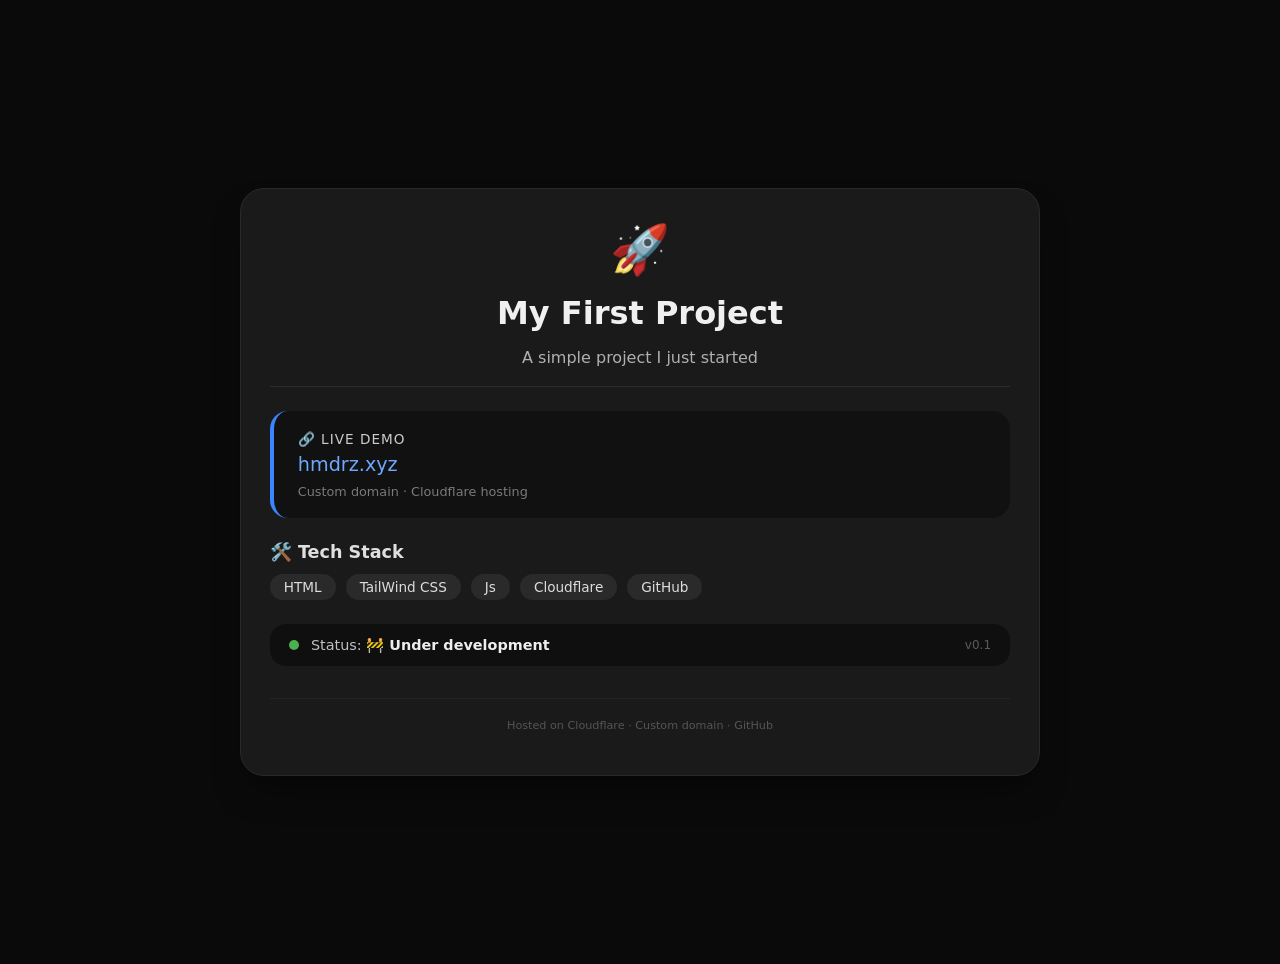
==== index.html @ db4e1948 "Update index.html" ====
<!DOCTYPE html>
<html lang="en">
<head>
    <meta charset="UTF-8">
    <meta name="viewport" content="width=device-width, initial-scale=1.0, user-scalable=yes">
    <title>My Project</title>
</head>
<body style="margin: 0; padding: 0; font-family: system-ui, -apple-system, 'Segoe UI', Roboto, 'Helvetica Neue', sans-serif; background-color: #0a0a0a;">

    <div style="max-width: 800px; margin: 0 auto; padding: 2rem 1.5rem; min-height: 100vh; display: flex; flex-direction: column; justify-content: center;">

        <!-- کارت اصلی -->
        <div style="background-color: #1a1a1a; border-radius: 24px; padding: 2rem 1.8rem; box-shadow: 0 20px 35px -12px rgba(0,0,0,0.5); border: 1px solid #2a2a2a;">
            
            <!-- آیکون یا نشانگر -->
            <div style="text-align: center; margin-bottom: 1rem;">
                <span style="font-size: 3rem;">🚀</span>
            </div>

            <!-- عنوان -->
            <h1 style="color: #f0f0f0; font-size: 2rem; margin: 0 0 0.5rem 0; text-align: center; font-weight: 600;">
                My First Project
            </h1>
            
            <p style="color: #b0b0b0; text-align: center; font-size: 1rem; border-bottom: 1px solid #2c2c2c; padding-bottom: 1.2rem;">
                A simple project I just started
            </p>

            <!-- دموی زنده -->
            <div style="background-color: #111; border-radius: 18px; padding: 1.2rem 1.5rem; margin: 1.5rem 0; border-left: 4px solid #3a86ff;">
                <p style="color: #ccc; margin: 0 0 6px 0; font-size: 0.85rem; letter-spacing: 1px;">🔗 LIVE DEMO</p>
                <a href="https://hmdrz.xyz" target="_blank" style="color: #6ea8fe; text-decoration: none; font-size: 1.2rem; font-weight: 500; word-break: break-all;">hmdrz.xyz</a>
                <p style="color: #7a7a7a; font-size: 0.8rem; margin: 8px 0 0 0;">Custom domain · Cloudflare hosting</p>
            </div>

            <!-- تکنولوژی‌ها -->
            <div style="margin: 1.5rem 0;">
                <h3 style="color: #e0e0e0; margin: 0 0 12px 0; font-size: 1.1rem;">🛠️ Tech Stack</h3>
                <div style="display: flex; flex-wrap: wrap; gap: 10px;">
                    <span style="background-color: #2a2a2a; color: #ddd; padding: 5px 14px; border-radius: 40px; font-size: 0.85rem;">HTML</span>
                    <span style="background-color: #2a2a2a; color: #ddd; padding: 5px 14px; border-radius: 40px; font-size: 0.85rem;">TailWind CSS</span>
                    <span style="background-color: #2a2a2a; color: #ddd; padding: 5px 14px; border-radius: 40px; font-size: 0.85rem;">Js</span>
                    <span style="background-color: #2a2a2a; color: #ddd; padding: 5px 14px; border-radius: 40px; font-size: 0.85rem;">Cloudflare</span>
                    <span style="background-color: #2a2a2a; color: #ddd; padding: 5px 14px; border-radius: 40px; font-size: 0.85rem;">GitHub</span>
                </div>
            </div>

            <!-- وضعیت -->
            <div style="background-color: #0f0f0f; border-radius: 16px; padding: 0.8rem 1.2rem; margin-top: 1rem; display: flex; align-items: center; gap: 12px; flex-wrap: wrap;">
                <span style="display: inline-block; width: 10px; height: 10px; background-color: #4caf50; border-radius: 50%;"></span>
                <span style="color: #c0c0c0; font-size: 0.9rem;">Status: <strong style="color: #eee;">🚧 Under development</strong></span>
                <span style="margin-left: auto; color: #5a5a5a; font-size: 0.75rem;">v0.1</span>
            </div>

            <!-- فوتر کوچک -->
            <p style="text-align: center; color: #555; font-size: 0.7rem; margin-top: 2rem; border-top: 1px solid #232323; padding-top: 1.2rem;">
                Hosted on Cloudflare · Custom domain · GitHub
            </p>
        </div>
    </div>

</body>
</html>
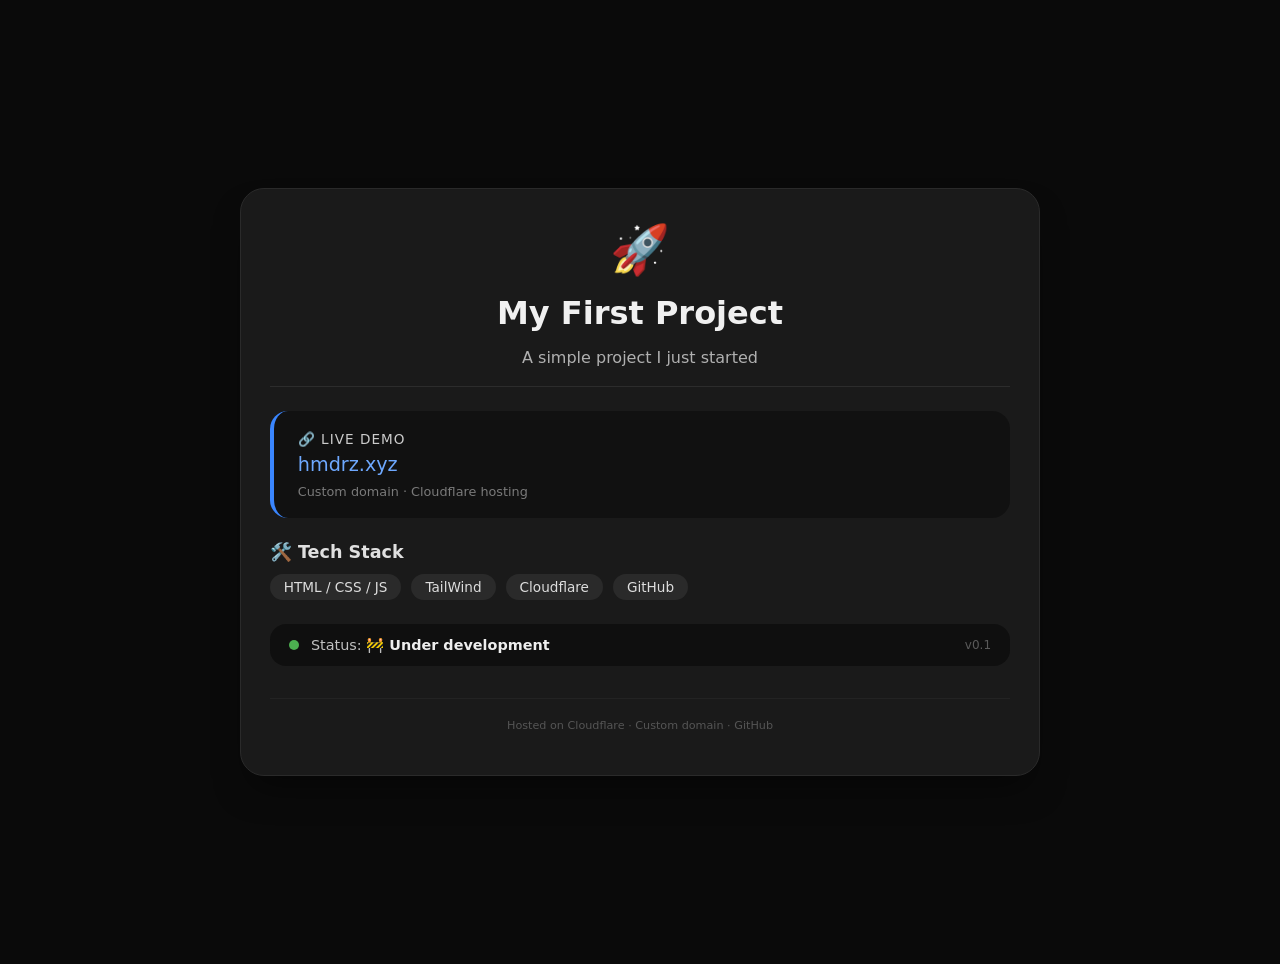
==== commit b182c5e2: "Update index.html" ====
--- a/index.html
+++ b/index.html
@@ -37,9 +37,8 @@
             <div style="margin: 1.5rem 0;">
                 <h3 style="color: #e0e0e0; margin: 0 0 12px 0; font-size: 1.1rem;">🛠️ Tech Stack</h3>
                 <div style="display: flex; flex-wrap: wrap; gap: 10px;">
-                    <span style="background-color: #2a2a2a; color: #ddd; padding: 5px 14px; border-radius: 40px; font-size: 0.85rem;">HTML</span>
-                    <span style="background-color: #2a2a2a; color: #ddd; padding: 5px 14px; border-radius: 40px; font-size: 0.85rem;">TailWind CSS</span>
-                    <span style="background-color: #2a2a2a; color: #ddd; padding: 5px 14px; border-radius: 40px; font-size: 0.85rem;">Js</span>
+                    <span style="background-color: #2a2a2a; color: #ddd; padding: 5px 14px; border-radius: 40px; font-size: 0.85rem;">HTML / CSS / JS</span>
+                    <span style="background-color: #2a2a2a; color: #ddd; padding: 5px 14px; border-radius: 40px; font-size: 0.85rem;">TailWind</span>
                     <span style="background-color: #2a2a2a; color: #ddd; padding: 5px 14px; border-radius: 40px; font-size: 0.85rem;">Cloudflare</span>
                     <span style="background-color: #2a2a2a; color: #ddd; padding: 5px 14px; border-radius: 40px; font-size: 0.85rem;">GitHub</span>
                 </div>
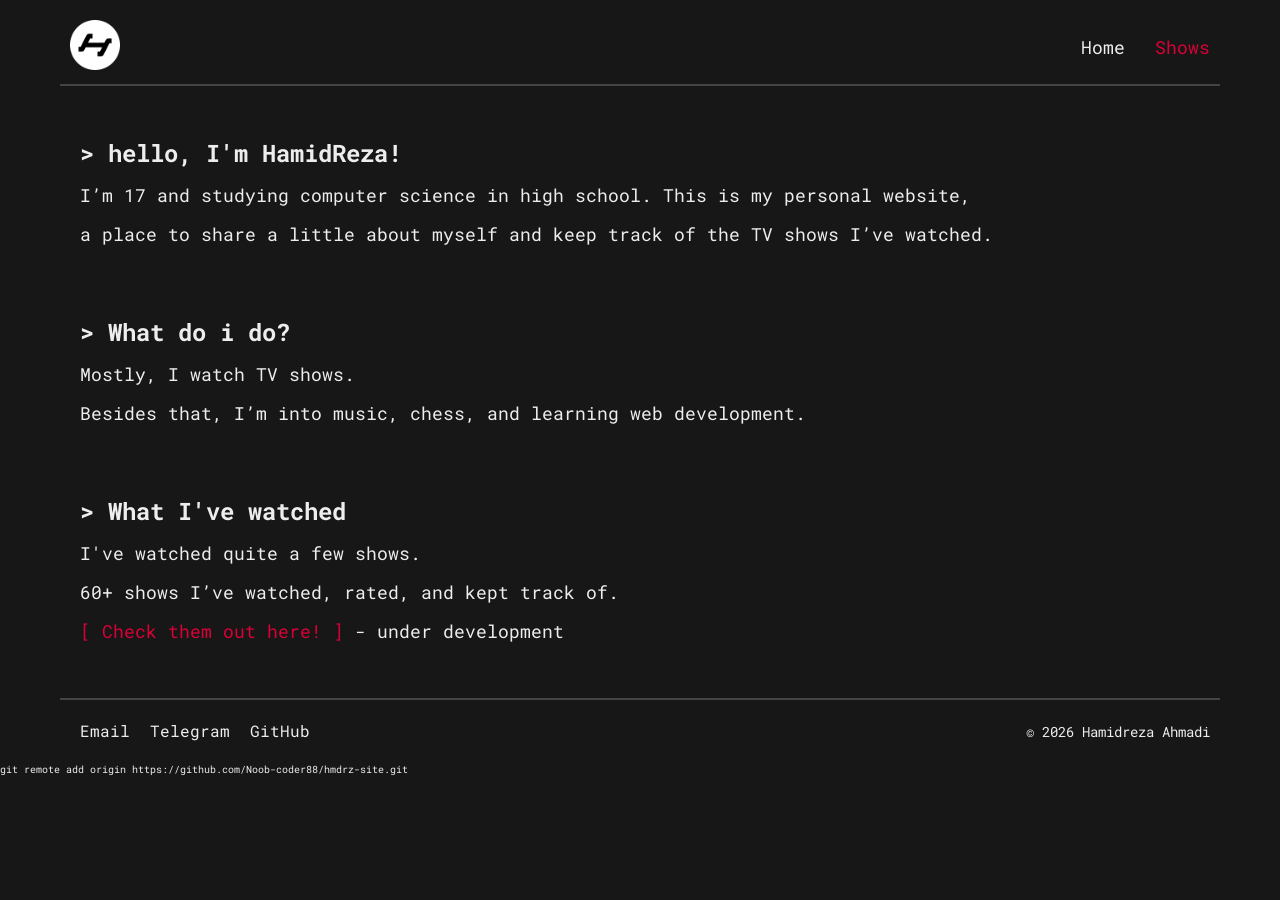
==== commit b921def6: "Build home page" ====
--- a/index.html
+++ b/index.html
@@ -2,61 +2,112 @@
 <html lang="en">
 <head>
     <meta charset="UTF-8">
-    <meta name="viewport" content="width=device-width, initial-scale=1.0, user-scalable=yes">
-    <title>My Project</title>
+    <meta name="viewport" content="width=device-width, initial-scale=1.0">
+    <link rel="preconnect" href="https://fonts.googleapis.com">
+    <link rel="preconnect" href="https://fonts.gstatic.com" crossorigin>
+    <link href="https://fonts.googleapis.com/css2?family=Roboto+Mono:ital,wght@0,100..700;1,100..700&display=swap" rel="stylesheet">
+    <link rel="stylesheet" href="./styles/app.css">
+    <link rel="stylesheet" href="./styles/normalize.css">
+    <link rel="shortcut icon" href="./images/logo.png" type="image/x-icon">
+    <title>home.</title>
 </head>
-<body style="margin: 0; padding: 0; font-family: system-ui, -apple-system, 'Segoe UI', Roboto, 'Helvetica Neue', sans-serif; background-color: #0a0a0a;">
+<body>
+    <header class="header">
+        <div class="container">
+            <nav class="nav">
+                <section class="nav_content">
+                    <div class="nav_logo">
+                        <a href="./index.html" class="nav_button">
+                            <img src="./images/logo.png" alt="H" class="nav_logo_img">
+                        </a>
+                    </div>
+                    <div class="nav_buttons">
+                        <ul class="nav_list">
+                            <li class="nav_item">
+                                <a href="./index.html" class="nav_button">Home</a>
+                            </li>
+                            <li class="nav_item">
+                                <a href="#" class="nav_button nav_button--shows" target="_blank" >Shows</a>
+                            </li>
+                        </ul>
+                    </div>
+                </section>
+            </nav>
+        </div>
+    </header>
 
-    <div style="max-width: 800px; margin: 0 auto; padding: 2rem 1.5rem; min-height: 100vh; display: flex; flex-direction: column; justify-content: center;">
+    <main class="main">
+        <div class="container">
+            <section class="hero">
+                <div class="main_contect">
+                    <h1 class="main_title"> > hello, I'm HamidReza! </h1>
+                    <p class="main_description">
+                        I’m 17 and studying computer science in high school. This is my personal website,
+                    </p>
+                    <p class="main_description">
+                        a place to share a little about myself and keep track of the TV shows I’ve watched.
+                    </p>
 
-        <!-- کارت اصلی -->
-        <div style="background-color: #1a1a1a; border-radius: 24px; padding: 2rem 1.8rem; box-shadow: 0 20px 35px -12px rgba(0,0,0,0.5); border: 1px solid #2a2a2a;">
-            
-            <!-- آیکون یا نشانگر -->
-            <div style="text-align: center; margin-bottom: 1rem;">
-                <span style="font-size: 3rem;">🚀</span>
-            </div>
+                </div>
+            </section>
 
-            <!-- عنوان -->
-            <h1 style="color: #f0f0f0; font-size: 2rem; margin: 0 0 0.5rem 0; text-align: center; font-weight: 600;">
-                My First Project
-            </h1>
-            
-            <p style="color: #b0b0b0; text-align: center; font-size: 1rem; border-bottom: 1px solid #2c2c2c; padding-bottom: 1.2rem;">
-                A simple project I just started
-            </p>
+            <section class="currently">
+                <div class="main_contect">
+                    <h1 class="main_title"> > What do i do?</h1>
+                    <p class="main_description">
+                        Mostly, I watch TV shows.
+                    </p>
+                    <p class="main_description">
+                        Besides that, I’m into music, chess, and learning web development.
+                    </p>
 
-            <!-- دموی زنده -->
-            <div style="background-color: #111; border-radius: 18px; padding: 1.2rem 1.5rem; margin: 1.5rem 0; border-left: 4px solid #3a86ff;">
-                <p style="color: #ccc; margin: 0 0 6px 0; font-size: 0.85rem; letter-spacing: 1px;">🔗 LIVE DEMO</p>
-                <a href="https://hmdrz.xyz" target="_blank" style="color: #6ea8fe; text-decoration: none; font-size: 1.2rem; font-weight: 500; word-break: break-all;">hmdrz.xyz</a>
-                <p style="color: #7a7a7a; font-size: 0.8rem; margin: 8px 0 0 0;">Custom domain · Cloudflare hosting</p>
-            </div>
+                </div>
+            </section>
 
-            <!-- تکنولوژی‌ها -->
-            <div style="margin: 1.5rem 0;">
-                <h3 style="color: #e0e0e0; margin: 0 0 12px 0; font-size: 1.1rem;">🛠️ Tech Stack</h3>
-                <div style="display: flex; flex-wrap: wrap; gap: 10px;">
-                    <span style="background-color: #2a2a2a; color: #ddd; padding: 5px 14px; border-radius: 40px; font-size: 0.85rem;">HTML / CSS / JS</span>
-                    <span style="background-color: #2a2a2a; color: #ddd; padding: 5px 14px; border-radius: 40px; font-size: 0.85rem;">TailWind</span>
-                    <span style="background-color: #2a2a2a; color: #ddd; padding: 5px 14px; border-radius: 40px; font-size: 0.85rem;">Cloudflare</span>
-                    <span style="background-color: #2a2a2a; color: #ddd; padding: 5px 14px; border-radius: 40px; font-size: 0.85rem;">GitHub</span>
+            <section class="shows">
+                <div class="main_contect">
+                    <h1 class="main_title"> > What I've watched </h1>
+                    <p class="main_description">
+                        I've watched quite a few shows.
+                    </p>
+                    <p class="main_description">
+                        60+ shows I’ve watched, rated, and kept track of.
+                    </p>
+
+                    <p class="main_description">
+                         <a href="#" class="shows_button" target="_blank">[ Check them out here! ]</a>
+                         - under development
+                    </p>
+
                 </div>
-            </div>
+            </section>
+        </div>
+    </main>
 
-            <!-- وضعیت -->
-            <div style="background-color: #0f0f0f; border-radius: 16px; padding: 0.8rem 1.2rem; margin-top: 1rem; display: flex; align-items: center; gap: 12px; flex-wrap: wrap;">
-                <span style="display: inline-block; width: 10px; height: 10px; background-color: #4caf50; border-radius: 50%;"></span>
-                <span style="color: #c0c0c0; font-size: 0.9rem;">Status: <strong style="color: #eee;">🚧 Under development</strong></span>
-                <span style="margin-left: auto; color: #5a5a5a; font-size: 0.75rem;">v0.1</span>
-            </div>
-
-            <!-- فوتر کوچک -->
-            <p style="text-align: center; color: #555; font-size: 0.7rem; margin-top: 2rem; border-top: 1px solid #232323; padding-top: 1.2rem;">
-                Hosted on Cloudflare · Custom domain · GitHub
-            </p>
+    <footer class="footer">
+        <div class="container">
+            <section class="footer_content">
+                <nav class="footer_nav">
+                    <ul class="footer_nav_list" >
+                        <li class="footer_nav_item" >
+                            <a href="mailto:hamidrezaahmadi@gmail.com" class="footer_nav_link" target="_blank">Email</a>
+                        </li>
+                        <li class="footer_nav_item">
+                            <a href="https://t.me/PianistNoob" class="footer_nav_link" target="_blank">Telegram</a>
+                        </li>
+                        <li class="footer_nav_item">
+                            <a href="https://github.com/Noob-coder88" class="footer_nav_link" target="_blank">GitHub</a>
+                        </li >
+                    </ul>
+                </nav>
+                <div class="copyrights">
+                    <p class="copyright"> © 2026 Hamidreza Ahmadi</p>
+                </div>
+            </section>
         </div>
-    </div>
-
+    </footer>
 </body>
 </html>
+
+
+git remote add origin https://github.com/Noob-coder88/hmdrz-site.git
--- a/styles/app.css
+++ b/styles/app.css
@@ -0,0 +1,146 @@
+html {
+  font-size: 62.5%;
+  box-sizing:border-box ;
+}
+*,
+*::after,
+*::before {
+    box-sizing: inherit;
+}
+
+
+.roboto-mono- {
+  font-family: "Roboto Mono", monospace;
+  font-optical-sizing: auto;
+  font-style: normal;
+}
+
+:root {
+  --color-bg: #171717;
+  --color-surface: #444444;
+  --color-accent: #DA0037;
+  --color-text: #EDEDED;
+}
+
+.container {
+  max-width: 1200px;
+  margin: 0 auto;
+  padding: 0 2rem;
+}
+
+
+body {
+    background-color: var(--color-bg);
+    color: var(--color-text);
+    font-family: "Roboto Mono", monospace;
+    font-optical-sizing: auto;
+    font-style: normal;
+    margin: 0;
+    padding: 0;
+}
+
+/* HEADER AND NAV */
+.header{
+}
+.nav{
+}
+.nav_content{
+    padding: 2rem 1rem 1rem 1rem;
+    display: flex;
+    justify-content: space-between;
+    align-items:center ;
+    box-shadow: var(--color-surface) 0 .2rem 0;
+}
+.nav_logo{
+    display: flex;
+    justify-content: space-between;
+    align-items: center;
+}
+.nav_logo_img{
+    height: 5rem;
+    width: 5rem;
+}
+.nav_buttons{
+
+}
+.nav_list{
+    list-style: none;
+    display: flex;
+    align-items:center ;
+    padding: 0;
+}
+.nav_item{
+    padding-left: 3rem;
+}
+.nav_button{
+    font-size: 1.8rem;
+    color: var(--color-text);
+}
+.nav_button--shows{
+    color: var(--color-accent);
+}
+
+
+/* MAIN - HERO */
+.main{
+
+}
+.hero{
+    padding: 4rem 0 2rem 2rem;
+}
+.currently{
+    padding: 2em 0 2rem 2rem;
+}
+.shows{
+    padding: 2rem 0 4rem 2rem;
+}
+.main_contect{
+
+}
+.main_title{
+    font-size: 2.4rem;
+
+}
+.main_description{
+    font-size: 1.8rem;
+}
+.shows_button{
+    color: var(--color-accent);
+}
+
+/* FOOTER */
+
+.footer{
+
+}
+.footer_content{
+    display: flex;
+    justify-content: space-between;
+    align-items: center;
+    padding: 1rem;
+    box-shadow: var(--color-surface) 0 -.2rem 0;
+}
+.footer_nav{
+
+}
+.footer_nav_list{
+    list-style: none;
+    padding: 0;
+    display: flex;
+    justify-content: space-between;
+    align-items: center;
+}
+.footer_nav_item{
+    padding: 0 1rem  ;
+}
+.footer_nav_link{
+    color: var(--color-text);
+    font-size: 1.6rem;
+
+}
+.copyrights{
+
+}
+.copyright{
+    font-size:1.4rem;
+}
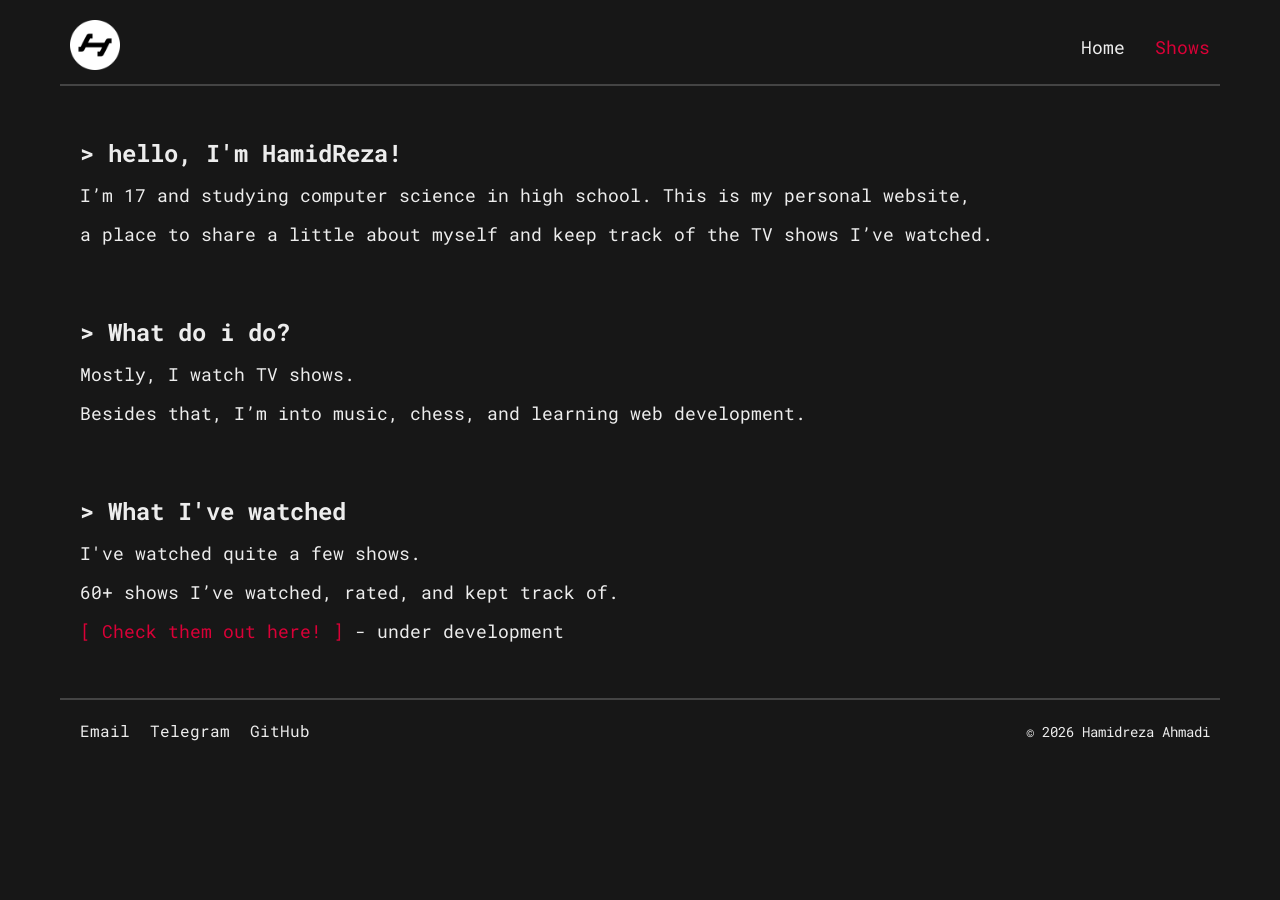
==== commit 234463cc: "Update home page" ====
--- a/index.html
+++ b/index.html
@@ -108,6 +108,3 @@
     </footer>
 </body>
 </html>
-
-
-git remote add origin https://github.com/Noob-coder88/hmdrz-site.git
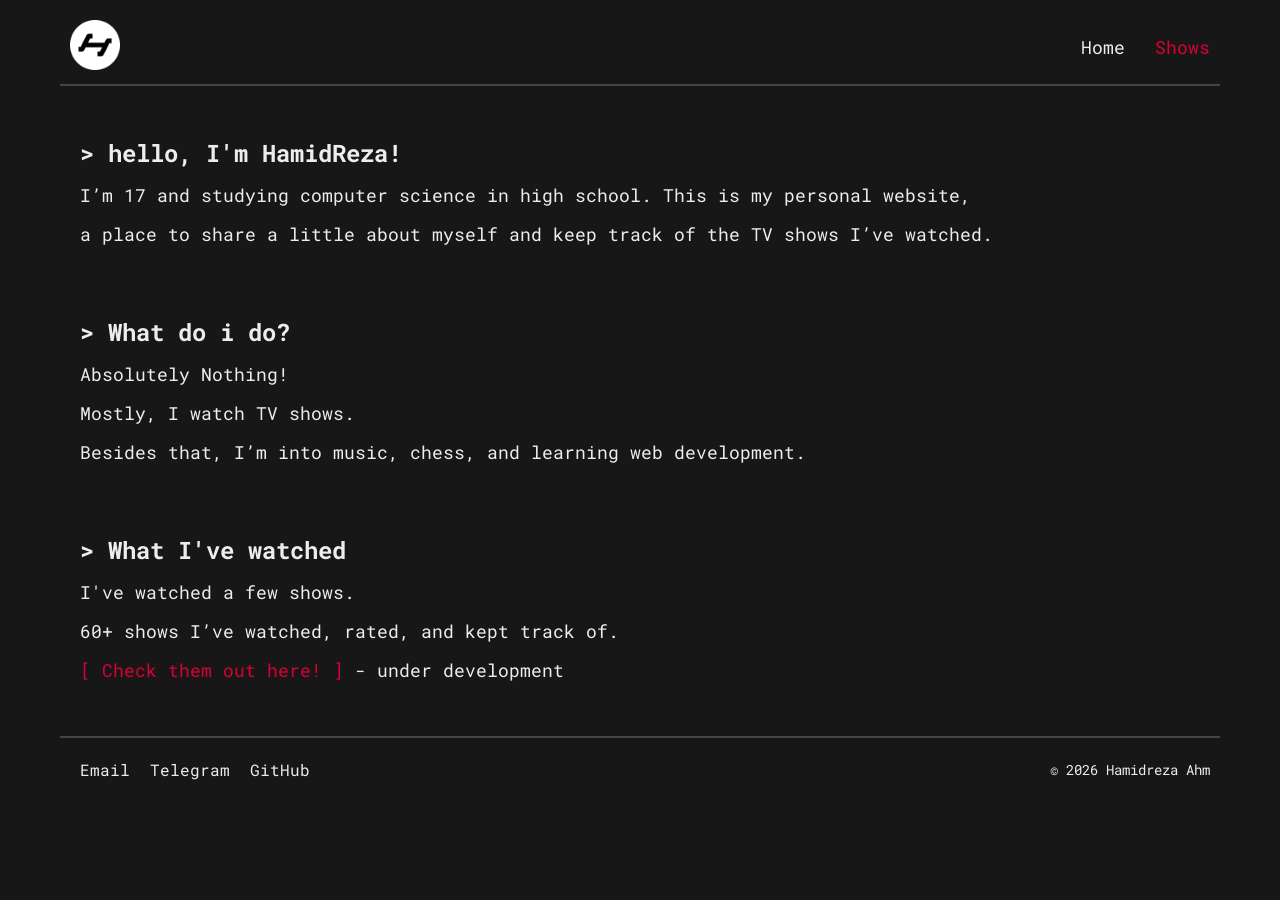
==== commit 7b843b0b: "add project changes" ====
--- a/index.html
+++ b/index.html
@@ -27,7 +27,7 @@
                                 <a href="./index.html" class="nav_button">Home</a>
                             </li>
                             <li class="nav_item">
-                                <a href="#" class="nav_button nav_button--shows" target="_blank" >Shows</a>
+                                <a href="./shows.html" class="nav_button nav_button--shows" target="_blank" >Shows</a>
                             </li>
                         </ul>
                     </div>
@@ -55,6 +55,9 @@
                 <div class="main_contect">
                     <h1 class="main_title"> > What do i do?</h1>
                     <p class="main_description">
+                        Absolutely Nothing!
+                    </p>
+                    <p class="main_description">
                         Mostly, I watch TV shows.
                     </p>
                     <p class="main_description">
@@ -68,14 +71,14 @@
                 <div class="main_contect">
                     <h1 class="main_title"> > What I've watched </h1>
                     <p class="main_description">
-                        I've watched quite a few shows.
+                        I've watched a few shows.
                     </p>
                     <p class="main_description">
                         60+ shows I’ve watched, rated, and kept track of.
                     </p>
 
                     <p class="main_description">
-                         <a href="#" class="shows_button" target="_blank">[ Check them out here! ]</a>
+                         <a href="./shows.html" class="shows_button" target="_blank">[ Check them out here! ]</a>
                          - under development
                     </p>
 
@@ -101,7 +104,7 @@
                     </ul>
                 </nav>
                 <div class="copyrights">
-                    <p class="copyright"> © 2026 Hamidreza Ahmadi</p>
+                    <p class="copyright"> © 2026 Hamidreza Ahm</p>
                 </div>
             </section>
         </div>
--- a/styles/app.css
+++ b/styles/app.css
@@ -144,3 +144,52 @@
 .copyright{
     font-size:1.4rem;
 }
+
+
+
+/* SHOWS PAGE */
+
+.my_shows{
+
+}
+.shows_about{
+    padding: 4rem 0 2rem 2rem;
+}
+.shows_about_title{
+    font-size: 2.4rem;
+}
+.shows_about_description{
+    font-size: 1.8rem;
+
+}
+.shows_list{
+    display: grid;
+    grid-template-columns: 1fr;
+    padding: 1rem 1rem 4rem 1rem ;
+}
+.shows_item{
+    display: grid;
+    grid-template-columns: 2fr repeat(3, 1fr);
+    align-items: center;
+    color: var(--color-text);
+        box-shadow: var(--color-surface) 0 .2rem 0;
+}
+.shows_item:hover{
+    color: var(--color-accent);
+    transition: all 300ms ease-in-out;
+}
+.show_title{
+    font-size: 1.8rem;
+}
+.show_status{
+    font-size: 1.4rem;
+    text-align: right;
+}
+.show_imdb{
+    font-size: 1.4rem;
+    text-align: right;
+}
+.show_myrate{
+    font-size: 1.4rem;
+    text-align: right;
+}
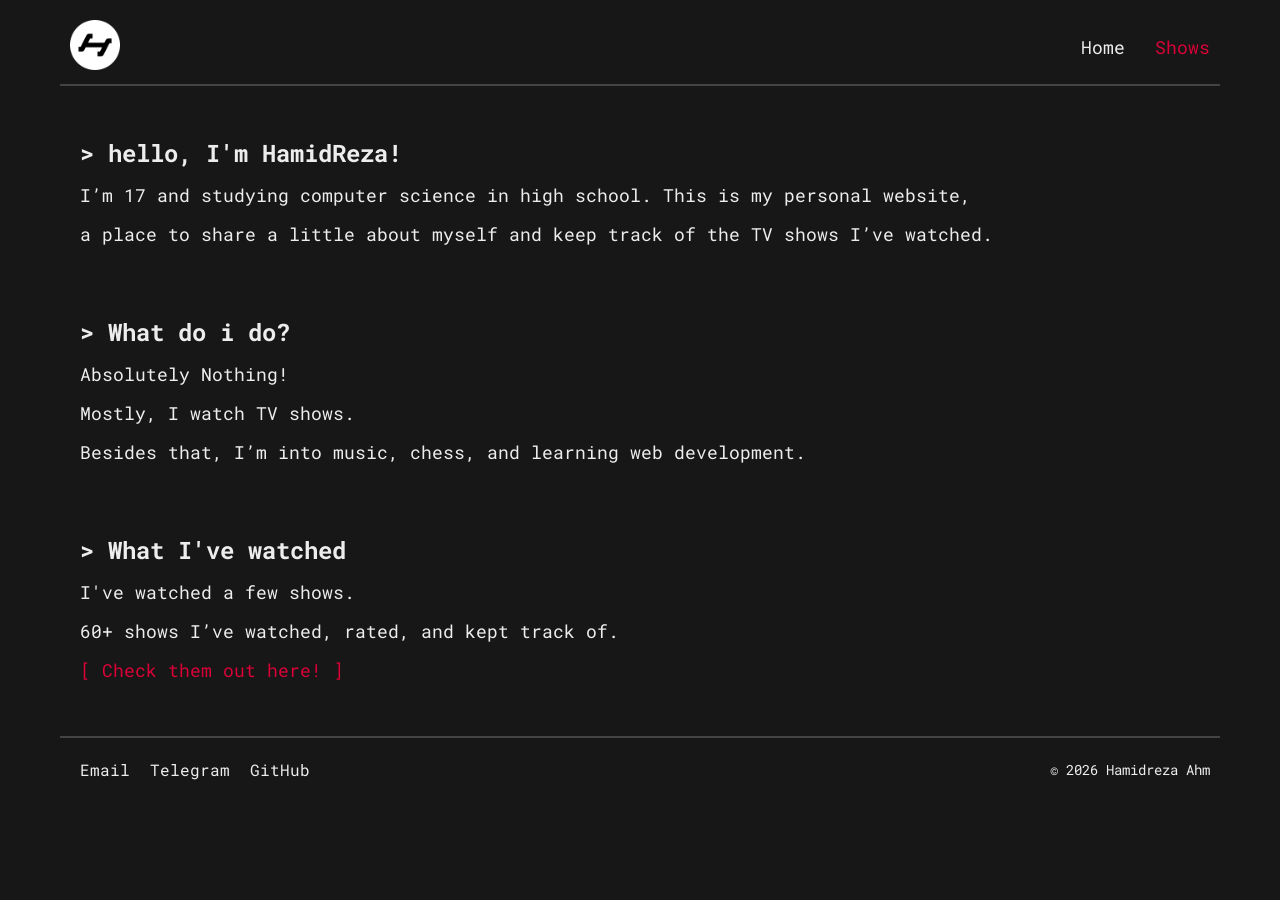
==== commit fdb1256f: "apply all changes" ====
--- a/index.html
+++ b/index.html
@@ -79,7 +79,6 @@
 
                     <p class="main_description">
                          <a href="./shows.html" class="shows_button" target="_blank">[ Check them out here! ]</a>
-                         - under development
                     </p>
 
                 </div>
--- a/styles/app.css
+++ b/styles/app.css
@@ -162,6 +162,9 @@
     font-size: 1.8rem;
 
 }
+.shows_about_description--long{
+    line-height: 1.8;
+}
 .shows_list{
     display: grid;
     grid-template-columns: 1fr;
@@ -172,7 +175,10 @@
     grid-template-columns: 2fr repeat(3, 1fr);
     align-items: center;
     color: var(--color-text);
-        box-shadow: var(--color-surface) 0 .2rem 0;
+    box-shadow: var(--color-surface) 0 .2rem 0;
+}
+.shows_item:last-child{
+    box-shadow: none;
 }
 .shows_item:hover{
     color: var(--color-accent);
@@ -193,3 +199,78 @@
     font-size: 1.4rem;
     text-align: right;
 }
+
+
+@media only screen and (max-width: 576px) {
+    .container{
+        max-width: 100%;
+    }
+    .nav_logo_img{
+        height: 4rem;
+        width: 4rem;
+    }
+    .nav_button{
+        font-size: 1.6rem;
+        color: var(--color-text);
+    }
+    .hero{
+        padding: 2rem;
+    }
+    .currently{
+        padding: 0 2rem;
+    }
+    .shows{
+        padding: 2rem;
+    }
+    .main_title{
+        font-size: 2rem;
+
+    }
+    .main_description{
+        font-size: 1.6rem;
+    }
+    .footer_content{
+        display: flex;
+        flex-direction: column;
+    }
+    .footer_nav_link{
+        font-size: 1.4rem;
+    }
+    .copyright{
+        font-size:1.2rem;
+    }
+
+    .shows_about{
+        padding: 2rem;
+    }
+    .shows_about_title{
+        font-size: 2rem;
+    }
+    .shows_about_description{
+        font-size: 1.6rem;
+
+    }
+    .shows_item{
+        grid-template-columns: repeat(3, 1fr);
+        grid-auto-rows: 4rem;
+        text-align: center;
+        padding: 1rem 0;
+    }
+    .show_title{
+        grid-column-start: 1;
+        grid-column-end: 4;
+        font-size: 1.6rem;
+    }
+    .show_status{
+        font-size: 1.4rem;
+        text-align: center;
+    }
+    .show_imdb{
+        font-size: 1.4rem;
+        text-align: center;
+    }
+    .show_myrate{
+        font-size: 1.4rem;
+        text-align: center;
+    }
+}
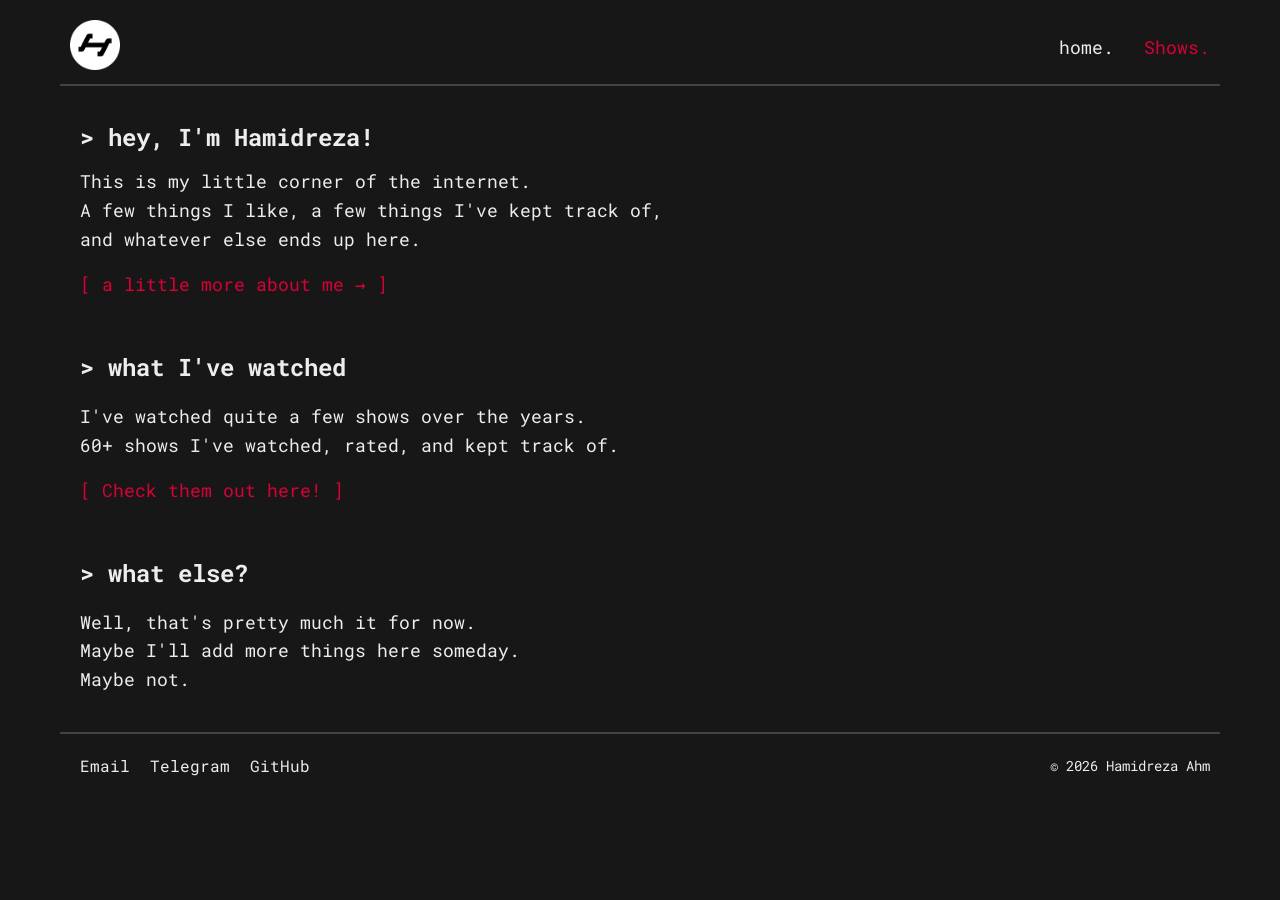
==== commit 48c16dbe: "commit new changes" ====
--- a/index.html
+++ b/index.html
@@ -24,10 +24,10 @@
                     <div class="nav_buttons">
                         <ul class="nav_list">
                             <li class="nav_item">
-                                <a href="./index.html" class="nav_button">Home</a>
+                                <a href="./index.html" class="nav_button">home.</a>
                             </li>
                             <li class="nav_item">
-                                <a href="./shows.html" class="nav_button nav_button--shows" target="_blank" >Shows</a>
+                                <a href="./shows.html" class="nav_button nav_button--shows" target="_blank" >Shows.</a>
                             </li>
                         </ul>
                     </div>
@@ -40,45 +40,38 @@
         <div class="container">
             <section class="hero">
                 <div class="main_contect">
-                    <h1 class="main_title"> > hello, I'm HamidReza! </h1>
+                    <h1 class="main_title"> > hey, I'm Hamidreza! </h1>
                     <p class="main_description">
-                        I’m 17 and studying computer science in high school. This is my personal website,
+                        This is my little corner of the internet.
                     </p>
                     <p class="main_description">
-                        a place to share a little about myself and keep track of the TV shows I’ve watched.
+                        A few things I like, a few things I've kept track of,<br/>
+                        and whatever else ends up here.
                     </p>
+                    <a href="./about.html" class="shows_button" target="_blank"> [ a little more about me → ]</a>
 
+                </div>
+            </section>
+            <section class="shows">
+                <div class="main_contect">
+                    <h2 class="main_title"> > what I've watched </h2>
+                    <p class="main_description">
+                        I've watched quite a few shows over the years.
+                    </p>
+                    <p class="main_description">
+                        60+ shows I've watched, rated, and kept track of.
+                    </p>
+                    <a href="./shows.html" class="shows_button" target="_blank">[ Check them out here! ]</a>
                 </div>
             </section>
 
             <section class="currently">
                 <div class="main_contect">
-                    <h1 class="main_title"> > What do i do?</h1>
+                    <h2 class="main_title">> what else? </h2>
                     <p class="main_description">
-                        Absolutely Nothing!
-                    </p>
-                    <p class="main_description">
-                        Mostly, I watch TV shows.
-                    </p>
-                    <p class="main_description">
-                        Besides that, I’m into music, chess, and learning web development.
-                    </p>
-
-                </div>
-            </section>
-
-            <section class="shows">
-                <div class="main_contect">
-                    <h1 class="main_title"> > What I've watched </h1>
-                    <p class="main_description">
-                        I've watched a few shows.
-                    </p>
-                    <p class="main_description">
-                        60+ shows I’ve watched, rated, and kept track of.
-                    </p>
-
-                    <p class="main_description">
-                         <a href="./shows.html" class="shows_button" target="_blank">[ Check them out here! ]</a>
+                        Well, that's pretty much it for now.<br/>
+                        Maybe I'll add more things here someday.<br/>
+                        Maybe not.
                     </p>
 
                 </div>
--- a/styles/app.css
+++ b/styles/app.css
@@ -86,12 +86,13 @@
 
 }
 .hero{
-    padding: 4rem 0 2rem 2rem;
+    padding: 2.4rem 0 2rem 2rem;
+}
+.shows{
+
+    padding: 2em 0 2rem 2rem;
 }
 .currently{
-    padding: 2em 0 2rem 2rem;
-}
-.shows{
     padding: 2rem 0 4rem 2rem;
 }
 .main_contect{
@@ -103,9 +104,14 @@
 }
 .main_description{
     font-size: 1.8rem;
+    margin: 0;
+    line-height: 1.6;
 }
 .shows_button{
     color: var(--color-accent);
+    font-size: 1.8rem;
+    margin-top: 2rem;
+    display: inline-block;
 }
 
 /* FOOTER */
@@ -153,7 +159,8 @@
 
 }
 .shows_about{
-    padding: 4rem 0 2rem 2rem;
+    padding: 2.4rem 0 2rem 2rem;
+    line-height: 1.6;
 }
 .shows_about_title{
     font-size: 2.4rem;
@@ -163,7 +170,7 @@
 
 }
 .shows_about_description--long{
-    line-height: 1.8;
+
 }
 .shows_list{
     display: grid;
@@ -177,6 +184,9 @@
     color: var(--color-text);
     box-shadow: var(--color-surface) 0 .2rem 0;
 }
+.Watching{
+    margin-bottom: 3rem;
+}
 .shows_item:last-child{
     box-shadow: none;
 }
@@ -184,26 +194,162 @@
     color: var(--color-accent);
     transition: all 300ms ease-in-out;
 }
-.show_title{
-    font-size: 1.8rem;
-}
-.show_status{
+.shows_title{
+    font-size: 1.8rem;
+}
+.shows_status{
     font-size: 1.4rem;
     text-align: right;
 }
-.show_imdb{
+.shows_imdb{
     font-size: 1.4rem;
     text-align: right;
 }
-.show_myrate{
+.shows_myrate{
     font-size: 1.4rem;
     text-align: right;
 }
-
-
-@media only screen and (max-width: 576px) {
+.watchlist-title{
+    font-size: 2.2rem;
+    padding: 2rem;
+}
+/* Show page */
+.show{
+    padding: 4rem 1rem;
+}
+.back_button{
+    font-size: 1.8rem;
+    color: var(--color-text);
+    display: block;
+    padding-bottom: 4rem;
+}
+.back_button--red{
+
+}
+.show_content{
+    display: grid;
+    grid-template-columns: 1fr 1fr 1fr;
+}
+
+
+.show_cover{
+    height: 42rem;
+    width: 28rem;
+    display: flex;
+    align-items: center;
+    justify-content: center;
+}
+    .show_cover_img {
+        max-height: 42rem;
+        max-width: 28rem;
+        object-fit: cover;
+
+        opacity: 0;
+        transition: opacity 0.35s ease;
+    }
+
+    .show_cover_img.loaded {
+        opacity: 1;
+    }
+    .image_loader {
+    width: 35px;
+    aspect-ratio: 1;
+    --c: no-repeat linear-gradient(
+        var(--color-accent),
+        calc(50% - 10px),
+        var(--color-bg) 0 calc(50% + 10px),
+        var(--color-accent) 0);
+    background:
+        var(--c) 0%   100%,
+        var(--c) 50%  100%,
+        var(--c) 100% 100%;
+    background-size: 20% calc(200% + 20px);
+    animation:l4 1s infinite linear;
+    transition: opacity 0.25s ease;
+    }
+
+    .image_loader.hide {
+        opacity: 0;
+        pointer-events: none;
+    }
+    @keyframes l4 {
+        33%  {background-position: 0% 50%,50% 100%,100% 100%}
+        50%  {background-position: 0%  0%,50%  50%,100% 100%}
+        66%  {background-position: 0%  0%,50%   0%,100%  50%}
+        100% {background-position: 0%  0%,50%   0%,100%   0%}
+    }
+.show_info{
+
+}
+
+.show_title{
+    font-size: 3rem;
+    height: 8rem;
+    max-width: 36.5rem;
+}
+.show_status{
+    font-size: 1.8rem;
+}
+.show_imdb{
+    font-size: 1.8rem;
+}
+.show_myrate{
+    font-size: 1.8rem;
+}
+.show_seasons{
+    font-size: 1.8rem;
+}
+.show_episodes{
+    font-size: 1.8rem;
+}
+.show_imdb_link{
+    padding: 1rem 0;
+    font-size: 1.8rem;
+    color: var(--color-accent);
+}
+.show_about{
+    padding-top: 10rem;
+}
+.show_about_title{
+    font-size: 2.6rem;
+    display: none;
+}
+.show_about_text{
+    font-size: 1.8rem;
+    line-height: 1.5;
+    height: 14rem;
+}
+.temp{
+    padding: 4rem 2rem 50rem 2rem;
+        line-height: 1.6;
+}
+
+
+/* ABOUT */
+
+
+.about{
+    padding: 2.4rem 2rem 4rem 2rem;
+}
+.about_title{
+    font-size: 2.4rem;
+}
+.about_text{
+    font-size: 1.8rem;
+    margin: 0;
+    line-height: 1.6;
+    padding-top: 2rem;
+}
+.about_link{
+    color: var(--color-accent);
+}
+
+@media (max-width: 576px) {
     .container{
         max-width: 100%;
+    }
+    p {
+        line-height: 1.3;
     }
     .nav_logo_img{
         height: 4rem;
@@ -211,16 +357,16 @@
     }
     .nav_button{
         font-size: 1.6rem;
-        color: var(--color-text);
+
     }
     .hero{
         padding: 2rem;
     }
     .currently{
+        padding: 2rem 2rem 3rem 2rem;
+    }
+    .shows{
         padding: 0 2rem;
-    }
-    .shows{
-        padding: 2rem;
     }
     .main_title{
         font-size: 2rem;
@@ -256,21 +402,84 @@
         text-align: center;
         padding: 1rem 0;
     }
-    .show_title{
+    .shows_title{
         grid-column-start: 1;
         grid-column-end: 4;
         font-size: 1.6rem;
     }
+    .shows_status{
+        font-size: 1.4rem;
+        text-align: center;
+    }
+    .shows_imdb{
+        font-size: 1.4rem;
+        text-align: center;
+    }
+    .shows_myrate{
+        font-size: 1.4rem;
+        text-align: center;
+    }
+
+    .show{
+        padding: 2rem 1rem;
+    }
+    .back_button{
+        font-size: 1.6rem;
+        color: var(--color-text);
+        display: block;
+        padding-bottom: 2rem;
+    }
+    .show_content{
+        grid-template-columns: 1fr;
+        padding: 1rem 0;
+    }
+    .show_cover{
+        margin: 0 auto;
+    }
+    .show_info{
+        text-align: center;
+    }
+    .show_title{
+        font-size: 2.6rem;
+        padding: 2rem 0;
+        height: auto;
+        max-width: auto;
+    }
     .show_status{
-        font-size: 1.4rem;
-        text-align: center;
+        font-size: 1.6rem;
     }
     .show_imdb{
-        font-size: 1.4rem;
-        text-align: center;
+        font-size: 1.6rem;
     }
     .show_myrate{
-        font-size: 1.4rem;
-        text-align: center;
-    }
-}
+        font-size: 1.6rem;
+    }
+    .show_seasons{
+        font-size: 1.6rem;
+    }
+    .show_episodes{
+        font-size: 1.6rem;
+    }
+    .show_about{
+        text-align: center;
+        padding: 1rem 0;
+    }
+    .show_about_title{
+        font-size: 2rem;
+        display: block;
+    }
+    .show_about_text{
+        font-size: 1.6rem;
+        height: auto;
+    }
+    .about{
+        padding: 2rem 2rem 3rem 2rem;
+    }
+    .about_title{
+        font-size: 2rem;
+    }
+    .about_text{
+        font-size: 1.6rem;
+        padding-top: 1rem;
+    }
+}
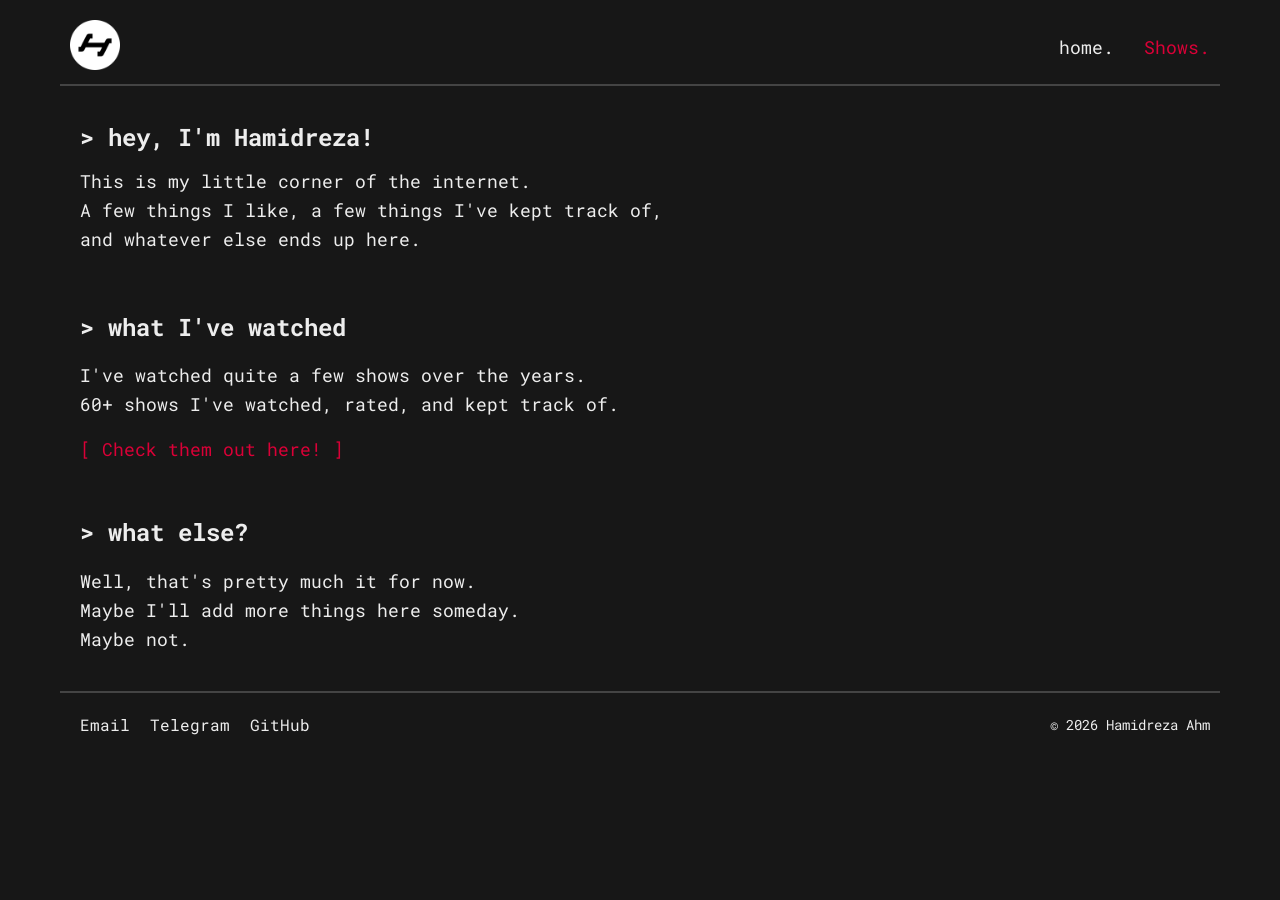
==== commit e3c1db16: "commit new changes" ====
--- a/index.html
+++ b/index.html
@@ -48,7 +48,7 @@
                         A few things I like, a few things I've kept track of,<br/>
                         and whatever else ends up here.
                     </p>
-                    <a href="./about.html" class="shows_button" target="_blank"> [ a little more about me → ]</a>
+                    <!-- <a href="./about.html" class="shows_button" target="_blank"> [ a little more about me → ]</a> -->
 
                 </div>
             </section>
--- a/styles/app.css
+++ b/styles/app.css
@@ -143,6 +143,10 @@
     color: var(--color-text);
     font-size: 1.6rem;
 
+}
+.footer_nav_link:hover{
+        color: var(--color-accent);
+    transition: all 300ms ease-in-out;
 }
 .copyrights{
 
